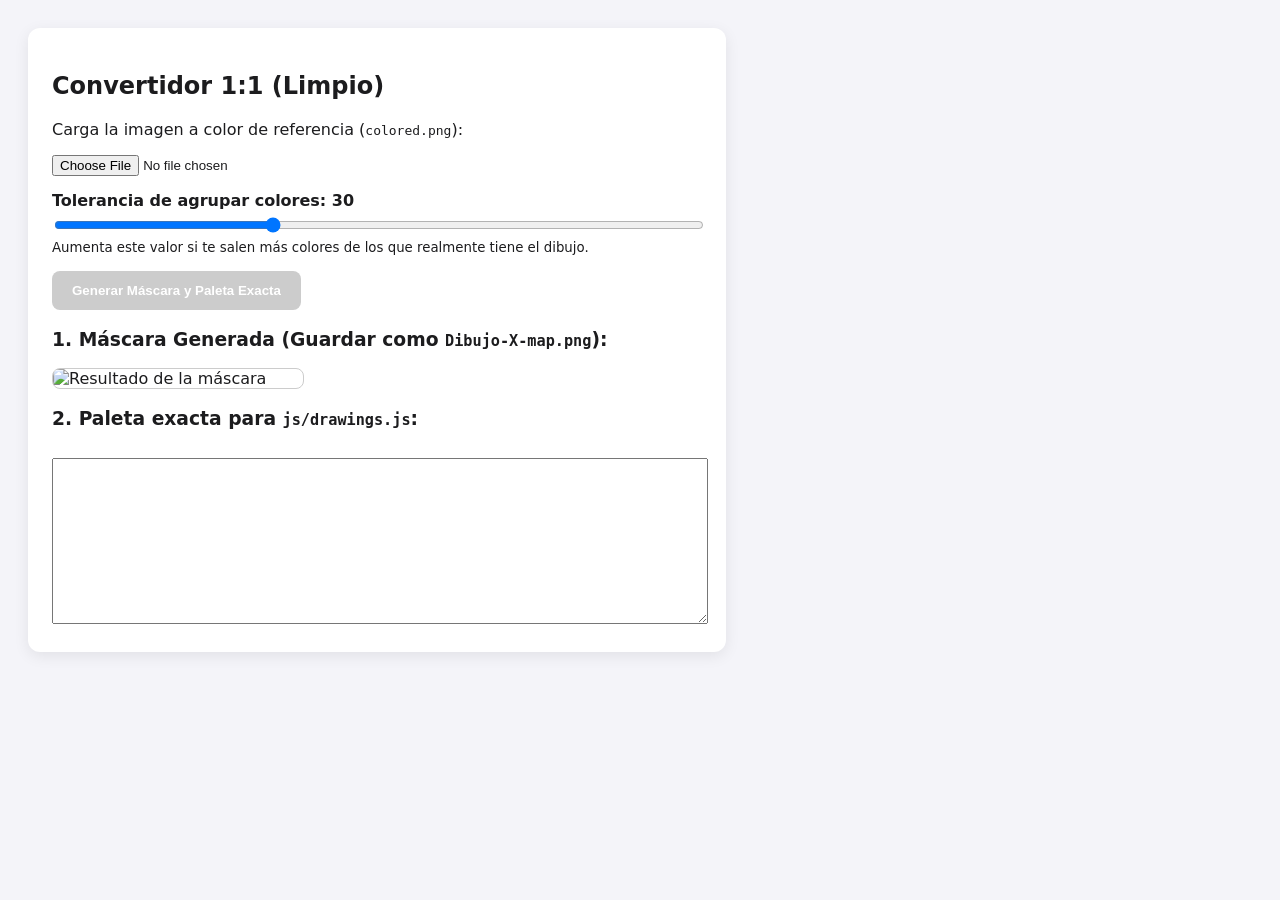
==== converter.html @ 2e2c2185 "save 1" ====
<!DOCTYPE html>
<html lang="es">
<head>
  <meta charset="UTF-8">
  <title>Convertidor 1:1 de Máscara y Paleta</title>
  <style>
    body { font-family: system-ui, sans-serif; padding: 20px; background: #f4f4f9; color: #1c1c1e; }
    .box { background: white; padding: 24px; border-radius: 12px; max-width: 650px; box-shadow: 0 4px 15px rgba(0,0,0,0.08); }
    .control-group { margin: 15px 0; }
    label { font-weight: bold; display: block; margin-bottom: 5px; }
    input[type="range"] { width: 100%; }
    textarea { width: 100%; height: 160px; font-family: monospace; font-size: 13px; margin-top: 10px; }
    img { max-width: 250px; margin-top: 10px; border: 1px solid #ccc; border-radius: 8px; display: block; }
    button { padding: 12px 20px; background: #007aff; color: white; border: none; border-radius: 8px; font-weight: bold; cursor: pointer; }
    button:disabled { background: #ccc; }
    .stats { font-weight: bold; color: #007aff; margin-top: 10px; font-size: 1.1rem; }
  </style>
</head>
<body>

<div class="box">
  <h2>Convertidor 1:1 (Limpio)</h2>
  <p>Carga la imagen a color de referencia (<code>colored.png</code>):</p>
  
  <div class="control-group">
    <input type="file" id="imageInput" accept="image/png, image/jpeg">
  </div>

  <div class="control-group">
    <label for="tolerance">Tolerancia de agrupar colores: <span id="toleranceVal">30</span></label>
    <input type="range" id="tolerance" min="5" max="80" value="30">
    <small>Aumenta este valor si te salen más colores de los que realmente tiene el dibujo.</small>
  </div>

  <button id="processBtn" disabled>Generar Máscara y Paleta Exacta</button>

  <div id="stats" class="stats"></div>

  <h3>1. Máscara Generada (Guardar como <code>Dibujo-X-map.png</code>):</h3>
  <img id="resultImage" alt="Resultado de la máscara" />

  <h3>2. Paleta exacta para <code>js/drawings.js</code>:</h3>
  <textarea id="paletteOutput" readonly></textarea>
</div>

<script>
  const imageInput = document.getElementById('imageInput');
  const toleranceInput = document.getElementById('tolerance');
  const toleranceVal = document.getElementById('toleranceVal');
  const processBtn = document.getElementById('processBtn');
  const resultImage = document.getElementById('resultImage');
  const paletteOutput = document.getElementById('paletteOutput');
  const stats = document.getElementById('stats');

  let loadedImg = null;

  toleranceInput.addEventListener('input', (e) => {
    toleranceVal.textContent = e.target.value;
  });

  imageInput.addEventListener('change', (e) => {
    const file = e.target.files[0];
    if (!file) return;

    const reader = new FileReader();
    reader.onload = (event) => {
      loadedImg = new Image();
      loadedImg.onload = () => { processBtn.disabled = false; };
      loadedImg.src = event.target.result;
    };
    reader.readAsDataURL(file);
  });

  // Distancia cromática RGB
  function colorDistance(r1, g1, b1, r2, g2, b2) {
    return Math.sqrt((r1 - r2) ** 2 + (g1 - g2) ** 2 + (b1 - b2) ** 2);
  }

  processBtn.addEventListener('click', () => {
    if (!loadedImg) return;

    const width = loadedImg.naturalWidth;
    const height = loadedImg.naturalHeight;
    const tolerance = parseInt(toleranceInput.value);

    const canvas = document.createElement('canvas');
    canvas.width = width;
    canvas.height = height;
    const ctx = canvas.getContext('2d');

    ctx.drawImage(loadedImg, 0, 0);

    const imgData = ctx.getImageData(0, 0, width, height);
    const data = imgData.data;

    const palette = []; // Guardará { id, r, g, b, hex }
    
    // PASO 1: Detectar y agrupar colores únicos principales
    for (let i = 0; i < data.length; i += 4) {
      const r = data[i];
      const g = data[i + 1];
      const b = data[i + 2];
      const a = data[i + 3];

      // Omitir píxeles transparentes o blancos de fondo
      if (a < 10 || (r > 245 && g > 245 && b > 245)) continue;

      // Omitir líneas negras puras
      if (r < 15 && g < 15 && b < 15) continue;

      // Comprobar si coincide con un color ya existente en la paleta
      let match = palette.find(item => colorDistance(r, g, b, item.r, item.g, item.b) <= tolerance);

      if (!match) {
        const hex = `#${r.toString(16).padStart(2, '0')}${g.toString(16).padStart(2, '0')}${b.toString(16).padStart(2, '0')}`;
        palette.push({ id: palette.length + 1, r, g, b, hex });
      }
    }

    // PASO 2: Pintar la máscara (map.png) asignando CADA píxel a su ID exacto (1..N)
    for (let i = 0; i < data.length; i += 4) {
      const r = data[i];
      const g = data[i + 1];
      const b = data[i + 2];
      const a = data[i + 3];

      if (a < 10 || (r > 245 && g > 245 && b > 245)) {
        data[i] = 0;     // Fondo = R: 0
        data[i + 1] = 0;
        data[i + 2] = 0;
        data[i + 3] = 0;
        continue;
      }

      // Buscar el color más cercano en la paleta final compilada
      let closestID = 1;
      let minDistance = Infinity;

      for (const item of palette) {
        const dist = colorDistance(r, g, b, item.r, item.g, item.b);
        if (dist < minDistance) {
          minDistance = dist;
          closestID = item.id;
        }
      }

      // Guardar ID en la canal Roja
      data[i] = closestID;
      data[i + 1] = 0;
      data[i + 2] = 0;
      data[i + 3] = 255;
    }

    ctx.putImageData(imgData, 0, 0);

    // Mostrar imagen y texto
    resultImage.src = canvas.toDataURL('image/png');
    stats.textContent = `✅ ¡Hecho! Paleta compilada con exactamente ${palette.length} colores (Regiones 1 a ${palette.length}).`;

    // Código formateado para js/drawings.js
    let code = "palette: [\n";
    palette.forEach(item => {
      code += `  '${item.hex}', // Zona R = ${item.id}\n`;
    });
    code += "]";

    paletteOutput.value = code;
  });
</script>

</body>
</html>
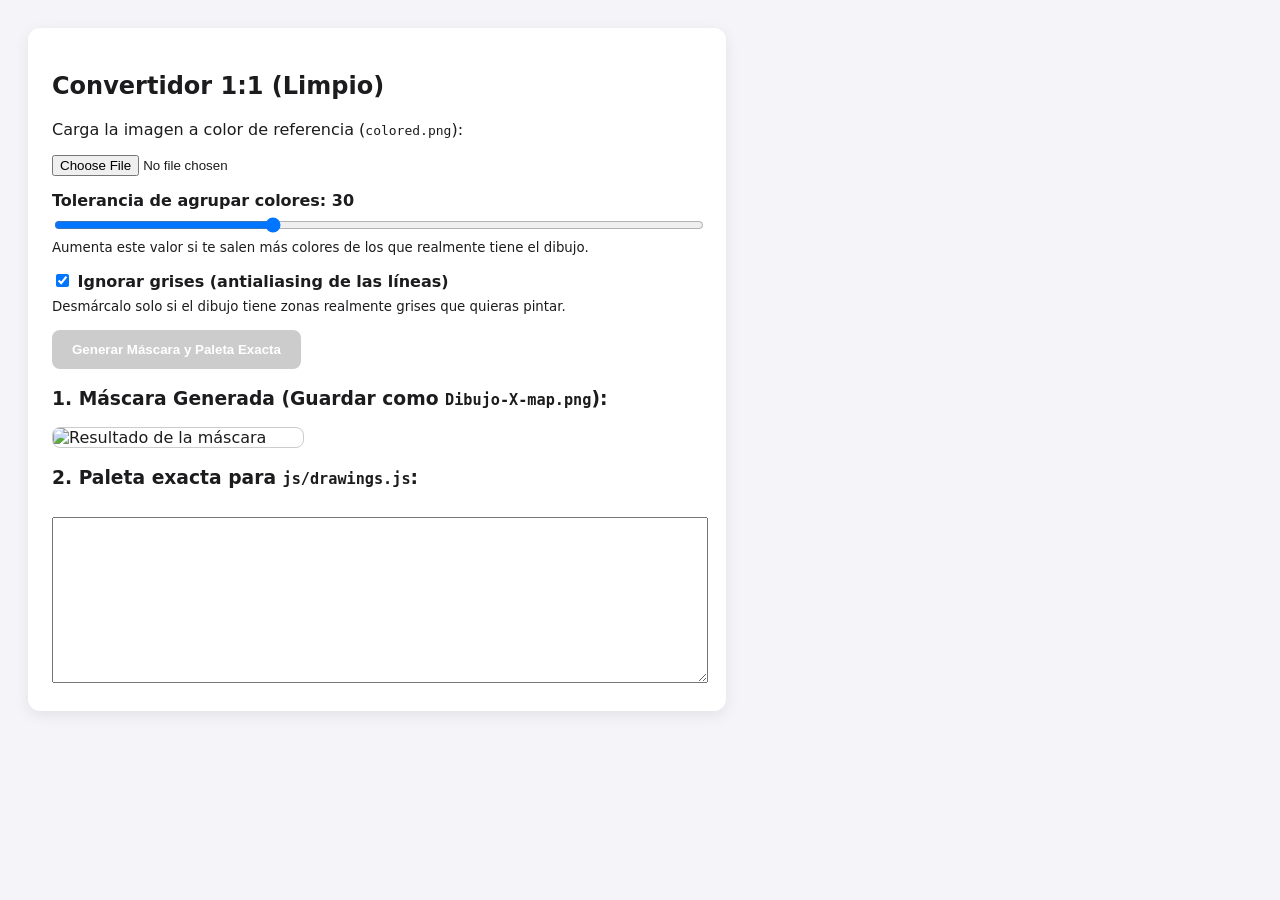
==== commit 678d6dfe: "MVP 0.1" ====
--- a/converter.html
+++ b/converter.html
@@ -32,12 +32,18 @@
     <small>Aumenta este valor si te salen más colores de los que realmente tiene el dibujo.</small>
   </div>
 
+  <div class="control-group">
+    <label><input type="checkbox" id="ignoreGray" checked> Ignorar grises (antialiasing de las líneas)</label>
+    <small>Desmárcalo solo si el dibujo tiene zonas realmente grises que quieras pintar.</small>
+  </div>
+
   <button id="processBtn" disabled>Generar Máscara y Paleta Exacta</button>
 
   <div id="stats" class="stats"></div>
 
   <h3>1. Máscara Generada (Guardar como <code>Dibujo-X-map.png</code>):</h3>
   <img id="resultImage" alt="Resultado de la máscara" />
+  <a id="downloadLink" download="Dibujo-X-map.png" style="display:none; margin-top:10px">⬇ Descargar mapa PNG</a>
 
   <h3>2. Paleta exacta para <code>js/drawings.js</code>:</h3>
   <textarea id="paletteOutput" readonly></textarea>
@@ -51,6 +57,8 @@
   const resultImage = document.getElementById('resultImage');
   const paletteOutput = document.getElementById('paletteOutput');
   const stats = document.getElementById('stats');
+  const downloadLink = document.getElementById('downloadLink');
+  const ignoreGray = document.getElementById('ignoreGray');
 
   let loadedImg = null;
 
@@ -71,10 +79,118 @@
     reader.readAsDataURL(file);
   });
 
-  // Distancia cromática RGB
-  function colorDistance(r1, g1, b1, r2, g2, b2) {
-    return Math.sqrt((r1 - r2) ** 2 + (g1 - g2) ** 2 + (b1 - b2) ** 2);
+  // ==CORE START==
+  const LINE_MAX = 15;      // R, G y B por debajo = línea negra
+  const WHITE_MIN = 245;    // R, G y B por encima = fondo blanco
+  const FLAT2 = 12 * 12;    // un píxel es "plano" si sus vecinos difieren menos que esto (distancia²)
+  const GRAY_SAT = 14;      // max(RGB) - min(RGB) <= esto => gris
+  const AA_PASSES = 2;      // px que los bordes suavizados heredan del color vecino
+
+  const dist2 = (r1, g1, b1, r2, g2, b2) => (r1 - r2) ** 2 + (g1 - g2) ** 2 + (b1 - b2) ** 2;
+  const toHex = (r, g, b) => '#' + [r, g, b].map((v) => v.toString(16).padStart(2, '0')).join('');
+
+  // Modifica `data` (RGBA) dejando la máscara: ID en R, G=B=0, A=255. Devuelve { palette } o { error }.
+  function buildMask(data, width, height, tol2, ignoreGray) {
+    const n = width * height;
+
+    // 0 = fondo, 1 = línea negra, 2 = interior plano (candidato a color), 3 = resto (antialiasing/bordes)
+    const cls = new Uint8Array(n);
+    for (let p = 0, i = 0; p < n; p++, i += 4) {
+      const r = data[i], g = data[i + 1], b = data[i + 2];
+      if (data[i + 3] < 10 || (r > WHITE_MIN && g > WHITE_MIN && b > WHITE_MIN)) cls[p] = 0;
+      else if (r < LINE_MAX && g < LINE_MAX && b < LINE_MAX) cls[p] = 1;
+      else cls[p] = 3;
+    }
+
+    // Solo los píxeles del INTERIOR de una zona (vecinos casi idénticos) definen la paleta.
+    // Las rampas de antialiasing cambian de un píxel al siguiente, así que quedan fuera.
+    const far = (i, q) => {
+      const j = q * 4;
+      return dist2(data[i], data[i + 1], data[i + 2], data[j], data[j + 1], data[j + 2]) > FLAT2;
+    };
+    for (let y = 0; y < height; y++) {
+      for (let x = 0; x < width; x++) {
+        const p = y * width + x;
+        if (cls[p] !== 3) continue;
+        const i = p * 4;
+        if (ignoreGray && Math.max(data[i], data[i + 1], data[i + 2]) - Math.min(data[i], data[i + 1], data[i + 2]) <= GRAY_SAT) continue;
+        const notFlat =
+          (x > 0 && far(i, p - 1)) || (x < width - 1 && far(i, p + 1)) ||
+          (y > 0 && far(i, p - width)) || (y < height - 1 && far(i, p + width));
+        if (!notFlat) cls[p] = 2;
+      }
+    }
+
+    // PASO 1: histograma (celdas de 8 niveles/canal) solo de píxeles interiores
+    const bins = new Map();
+    for (let p = 0, i = 0; p < n; p++, i += 4) {
+      if (cls[p] !== 2) continue;
+      const r = data[i], g = data[i + 1], b = data[i + 2];
+      const key = ((r >> 3) << 10) | ((g >> 3) << 5) | (b >> 3);
+      const bin = bins.get(key);
+      if (bin) { bin.n++; bin.r += r; bin.g += g; bin.b += b; }
+      else bins.set(key, { n: 1, r, g, b });
+    }
+
+    const minPixels = Math.max(12, Math.floor(n * 0.00002));
+    const palette = [];
+    [...bins.values()]
+      .filter((bin) => bin.n >= minPixels)
+      .sort((a, b) => b.n - a.n)
+      .forEach((bin) => {
+        const r = Math.round(bin.r / bin.n), g = Math.round(bin.g / bin.n), b = Math.round(bin.b / bin.n);
+        if (palette.some((q) => dist2(r, g, b, q.r, q.g, q.b) <= tol2)) return;
+        palette.push({ id: palette.length + 1, r, g, b, hex: toHex(r, g, b) });
+      });
+
+    if (!palette.length) return { error: '❌ No se detectaron colores. Baja la tolerancia o desmarca "Ignorar grises".' };
+    if (palette.length > 255) return { error: `❌ ${palette.length} colores: el canal R solo admite 255. Sube la tolerancia.` };
+
+    // PASO 2: los interiores toman el color más cercano de la paleta
+    const cache = new Map();
+    const classify = (r, g, b) => {
+      const key = (r << 16) | (g << 8) | b;
+      let id = cache.get(key);
+      if (id !== undefined) return id;
+      let best = Infinity;
+      id = 0;
+      for (const q of palette) {
+        const d = dist2(r, g, b, q.r, q.g, q.b);
+        if (d < best) { best = d; id = q.id; }
+      }
+      if (best > tol2) id = 0;
+      cache.set(key, id);
+      return id;
+    };
+
+    let ids = new Uint8Array(n);
+    for (let p = 0, i = 0; p < n; p++, i += 4) {
+      if (cls[p] !== 2) continue;
+      ids[p] = classify(data[i], data[i + 1], data[i + 2]);
+      if (!ids[p]) cls[p] = 3;
+    }
+
+    // Los bordes suavizados NO se asignan por color (daría anillos grises): heredan el ID del vecino
+    for (let pass = 0; pass < AA_PASSES; pass++) {
+      const next = ids.slice();
+      for (let y = 0; y < height; y++) {
+        for (let x = 0; x < width; x++) {
+          const p = y * width + x;
+          if (cls[p] !== 3 || ids[p]) continue;
+          const id = (x > 0 && ids[p - 1]) || (x < width - 1 && ids[p + 1]) ||
+                     (y > 0 && ids[p - width]) || (y < height - 1 && ids[p + width]) || 0;
+          if (id) next[p] = id;
+        }
+      }
+      ids = next;
+    }
+
+    for (let p = 0, i = 0; p < n; p++, i += 4) {
+      data[i] = ids[p]; data[i + 1] = 0; data[i + 2] = 0; data[i + 3] = 255; // opaco: sin pérdidas por alpha
+    }
+    return { palette };
   }
+  // ==CORE END==
 
   processBtn.addEventListener('click', () => {
     if (!loadedImg) return;
@@ -86,84 +202,23 @@
     const canvas = document.createElement('canvas');
     canvas.width = width;
     canvas.height = height;
-    const ctx = canvas.getContext('2d');
-
+    const ctx = canvas.getContext('2d', { willReadFrequently: true });
     ctx.drawImage(loadedImg, 0, 0);
 
     const imgData = ctx.getImageData(0, 0, width, height);
-    const data = imgData.data;
-
-    const palette = []; // Guardará { id, r, g, b, hex }
-    
-    // PASO 1: Detectar y agrupar colores únicos principales
-    for (let i = 0; i < data.length; i += 4) {
-      const r = data[i];
-      const g = data[i + 1];
-      const b = data[i + 2];
-      const a = data[i + 3];
-
-      // Omitir píxeles transparentes o blancos de fondo
-      if (a < 10 || (r > 245 && g > 245 && b > 245)) continue;
-
-      // Omitir líneas negras puras
-      if (r < 15 && g < 15 && b < 15) continue;
-
-      // Comprobar si coincide con un color ya existente en la paleta
-      let match = palette.find(item => colorDistance(r, g, b, item.r, item.g, item.b) <= tolerance);
-
-      if (!match) {
-        const hex = `#${r.toString(16).padStart(2, '0')}${g.toString(16).padStart(2, '0')}${b.toString(16).padStart(2, '0')}`;
-        palette.push({ id: palette.length + 1, r, g, b, hex });
-      }
-    }
-
-    // PASO 2: Pintar la máscara (map.png) asignando CADA píxel a su ID exacto (1..N)
-    for (let i = 0; i < data.length; i += 4) {
-      const r = data[i];
-      const g = data[i + 1];
-      const b = data[i + 2];
-      const a = data[i + 3];
-
-      if (a < 10 || (r > 245 && g > 245 && b > 245)) {
-        data[i] = 0;     // Fondo = R: 0
-        data[i + 1] = 0;
-        data[i + 2] = 0;
-        data[i + 3] = 0;
-        continue;
-      }
-
-      // Buscar el color más cercano en la paleta final compilada
-      let closestID = 1;
-      let minDistance = Infinity;
-
-      for (const item of palette) {
-        const dist = colorDistance(r, g, b, item.r, item.g, item.b);
-        if (dist < minDistance) {
-          minDistance = dist;
-          closestID = item.id;
-        }
-      }
-
-      // Guardar ID en la canal Roja
-      data[i] = closestID;
-      data[i + 1] = 0;
-      data[i + 2] = 0;
-      data[i + 3] = 255;
-    }
-
+    const { palette, error } = buildMask(imgData.data, width, height, tolerance ** 2, ignoreGray.checked);
+    if (error) { stats.textContent = error; return; }
     ctx.putImageData(imgData, 0, 0);
 
-    // Mostrar imagen y texto
-    resultImage.src = canvas.toDataURL('image/png');
-    stats.textContent = `✅ ¡Hecho! Paleta compilada con exactamente ${palette.length} colores (Regiones 1 a ${palette.length}).`;
-
-    // Código formateado para js/drawings.js
-    let code = "palette: [\n";
-    palette.forEach(item => {
-      code += `  '${item.hex}', // Zona R = ${item.id}\n`;
-    });
-    code += "]";
-
+    const url = canvas.toDataURL('image/png');
+    resultImage.src = url;
+    downloadLink.href = url;
+    downloadLink.style.display = 'inline-block';
+    stats.textContent = `✅ ¡Hecho! Paleta con ${palette.length} colores (regiones 1 a ${palette.length}).`;
+
+    let code = 'palette: [\n';
+    palette.forEach((item) => { code += `  '${item.hex}', // Zona R = ${item.id}\n`; });
+    code += ']';
     paletteOutput.value = code;
   });
 </script>
